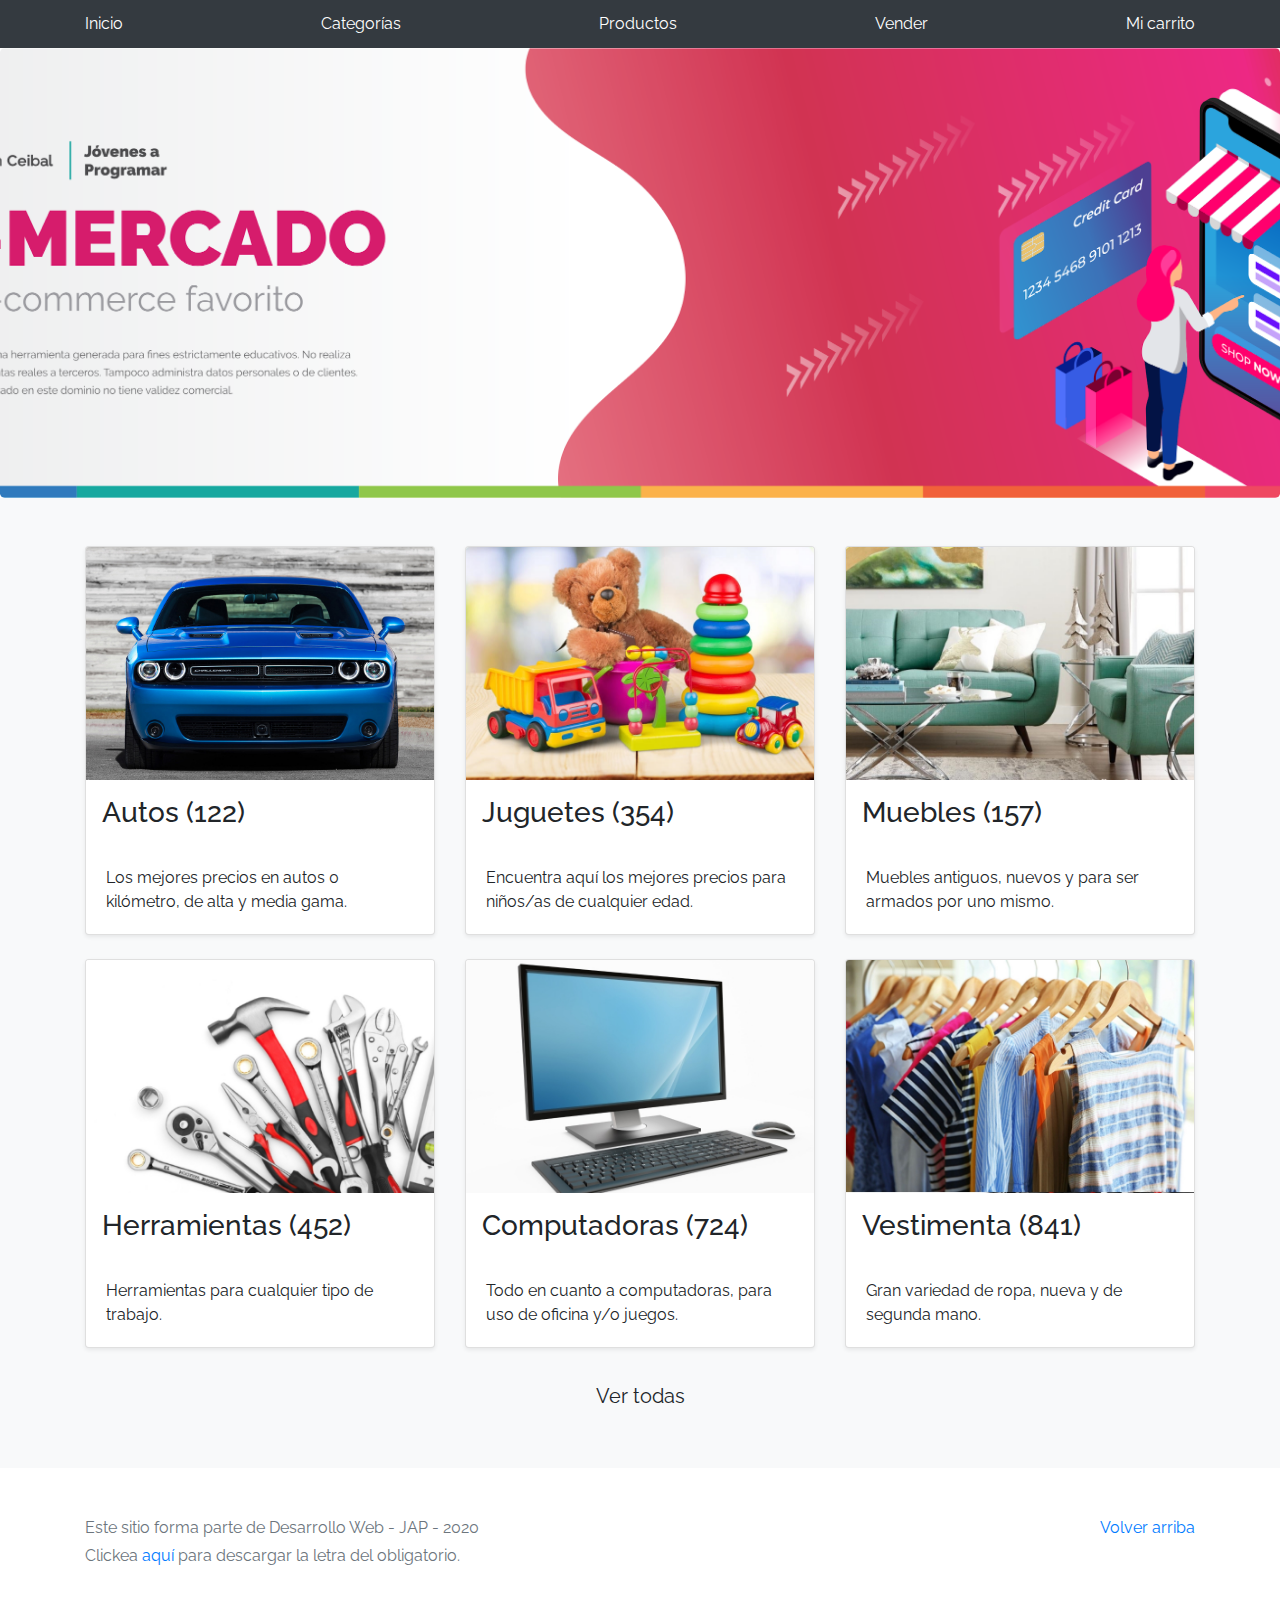
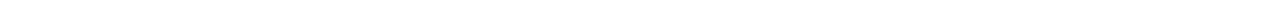
==== index.html @ f4ad732f "Inicio Proyecto" ====
<!DOCTYPE html>
<!-- saved from url=(0049)https://getbootstrap.com/docs/4.3/examples/album/ -->
<html lang="en">
  <head>
    <meta http-equiv="Content-Type" content="text/html; charset=UTF-8">
    <meta name="viewport" content="width=device-width, initial-scale=1, shrink-to-fit=no">
    <meta name="description" content="">
    <title>eMercado - Todo lo que busques está aquí</title>

    <link rel="canonical" href="https://getbootstrap.com/docs/4.3/examples/album/">
    <link href="https://fonts.googleapis.com/css?family=Raleway:300,300i,400,400i,700,700i,900,900i" rel="stylesheet">
    <!-- Bootstrap core CSS -->
    <link href="css/bootstrap.min.css" rel="stylesheet">
    <link href="css/styles.css" rel="stylesheet">
  </head>
  <body>
    <nav class="site-header sticky-top py-1 bg-dark">
      <div class="container d-flex flex-column flex-md-row justify-content-between">
        <a class="py-2 d-none d-md-inline-block" href="index.html">Inicio</a>
        <a class="py-2 d-none d-md-inline-block" href="categories.html">Categorías</a>
        <a class="py-2 d-none d-md-inline-block" href="products.html">Productos</a>
        <a class="py-2 d-none d-md-inline-block" href="sell.html">Vender</a>
        <a class="py-2 d-none d-md-inline-block" href="cart.html">Mi carrito</a>
      </div>
    </nav>
    <main role="main">
      <section class="jumbotron text-center">
        <div class="m-5">
          <h1></h1>
        </div>
      </section>
      <div class="album py-5 bg-light">
        <div class="container">
          <div class="row">
            <div class="col-md-4">
              <a href="categories.html" class="card mb-4 shadow-sm custom-card">
                <img class="bd-placeholder-img card-img-top"  src="img/cat1.jpg">
                <h3 class="m-3">Autos (122)</h3>
                <div class="card-body">
                  <p class="card-text">Los mejores precios en autos 0 kilómetro, de alta y media gama.</p>
                </div>
              </a>
            </div>
            <div class="col-md-4">
                <a href="categories.html" class="card mb-4 shadow-sm custom-card">
                  <img class="bd-placeholder-img card-img-top" src="img/cat2.jpg">
                  <h3 class="m-3">Juguetes (354)</h3>
                  <div class="card-body">
                    <p class="card-text">Encuentra aquí los mejores precios para niños/as de cualquier edad.</p>
                  </div>
                </a>
            </div>
            <div class="col-md-4">
                <a href="categories.html" class="card mb-4 shadow-sm custom-card">
                  <img class="bd-placeholder-img card-img-top" src="img/cat3.jpg">
                  <h3 class="m-3">Muebles (157)</h3>
                  <div class="card-body">
                    <p class="card-text">Muebles antiguos, nuevos y para ser armados por uno mismo.</p>
                  </div>
                </a>
            </div>
            <div class="col-md-4">
                <a href="categories.html" class="card mb-4 shadow-sm custom-card">
                  <img class="bd-placeholder-img card-img-top" src="img/cat4.jpg">
                  <h3 class="m-3">Herramientas (452)</h3>
                  <div class="card-body">
                    <p class="card-text">Herramientas para cualquier tipo de trabajo.</p>
                  </div>
                </a>
            </div>
            <div class="col-md-4">
                <a href="categories.html" class="card mb-4 shadow-sm custom-card">
                  <img class="bd-placeholder-img card-img-top" src="img/cat5.jpg">
                  <h3 class="m-3">Computadoras (724)</h3>
                  <div class="card-body">
                    <p class="card-text">Todo en cuanto a computadoras, para uso de oficina y/o juegos.</p>
                  </div>
                </a>
            </div>
            <div class="col-md-4">
                <a href="categories.html" class="card mb-4 shadow-sm custom-card">
                  <img class="bd-placeholder-img card-img-top" src="img/cat6.jpg">
                  <h3 class="m-3">Vestimenta (841)</h3>
                  <div class="card-body">
                    <p class="card-text">Gran variedad de ropa, nueva y de segunda mano.</p>
                  </div>
                </a>
            </div>
          </div>
          <div class="row">
              <a type="button" class="btn btn-light btn-lg btn-block" href="categories.html">Ver todas</a>
          </div>
        </div>
      </div>
    </main>
    <footer class="text-muted">
      <div class="container">
        <p class="float-right">
          <a href="#">Volver arriba</a>
        </p>
        <p>Este sitio forma parte de Desarrollo Web - JAP - 2020</p>
        <p>Clickea <a target="_blank" href="Letra.pdf">aquí</a> para descargar la letra del obligatorio.</p>
      </div>
    </footer>
    <script src="js/jquery-3.4.1.min.js"></script>
    <script src="js/bootstrap.bundle.min.js"></script>
    <script src="js/init.js"></script>
  </body>
</html>
---- css/styles.css ----
.jumbotron, .card-body, .container, .site-header{
    font-family: 'Raleway', serif !important;
}

.jumbotron .display-4{
    font-weight: bold;
}

.jumbotron {
  height: 50vh;
  padding: 5em inherit;
  margin-bottom: 0;
  background-color: #53C0FB;
  background: url('../img/cover_back.png');
  background-size: cover;
  background-position: center;
  background-repeat: no-repeat;
  color: black;
  font-weight: bold;
}

@media (min-width: 768px) {
  .jumbotron {
    padding-top: 6rem;
    padding-bottom: 6rem;
  }
}

.jumbotron p:last-child {
  margin-bottom: 0;
}

.jumbotron-heading {
  font-weight: 300;
}

.jumbotron .container {
  max-width: 40rem;
  background-color: rgba(255, 255, 255, 0.5);
  border-radius: 10px;
  text-shadow: 1px 1px 2px grey;
}

.jumbotron .lead{
  font-size: 38px;
}

footer {
  padding-top: 3rem;
  padding-bottom: 3rem;
}

footer p {
  margin-bottom: .25rem;
}

.site-header a {
  color: white;
  transition: ease-in-out color .15s;
}

.light-text {
  color: white;
}

.site-header .dropdown-menu a {
  color: black;
}

.dropzone{
  border: 2px dashed #0087F7;
  border-radius: 5px;
  background: white;
}

.alert{
  position: fixed;
  top:80px;
  width: 50%;
  left: 50%;
  transform: translate(-50%, 0);
}

.lds-ring {
  display: inline-block;
  position: relative;
  width: 64px;
  height: 64px;
  top:50%;
  left: 50%;
}
.lds-ring div {
  box-sizing: border-box;
  display: block;
  position: absolute;
  width: 51px;
  height: 51px;
  margin: 6px;
  border: 6px solid #fff;
  border-radius: 50%;
  animation: lds-ring 1.2s cubic-bezier(0.5, 0, 0.5, 1) infinite;
  border-color: #fff transparent transparent transparent;
}
.lds-ring div:nth-child(1) {
  animation-delay: -0.45s;
}
.lds-ring div:nth-child(2) {
  animation-delay: -0.3s;
}
.lds-ring div:nth-child(3) {
  animation-delay: -0.15s;
}
@keyframes lds-ring {
  0% {
    transform: rotate(0deg);
  }
  100% {
    transform: rotate(360deg);
  }
}

#spinner-wrapper{
  position: fixed;
  background-color: rgba(0,0,0,0.5);
  width:100%;
  height: 100%;
  top:0;
  left:0;
  z-index: 1021;
  display: none;
}

a.custom-card,
a.custom-card:hover {
  color: inherit;
  text-decoration: inherit;
}

.checked {
  color: orange;
}
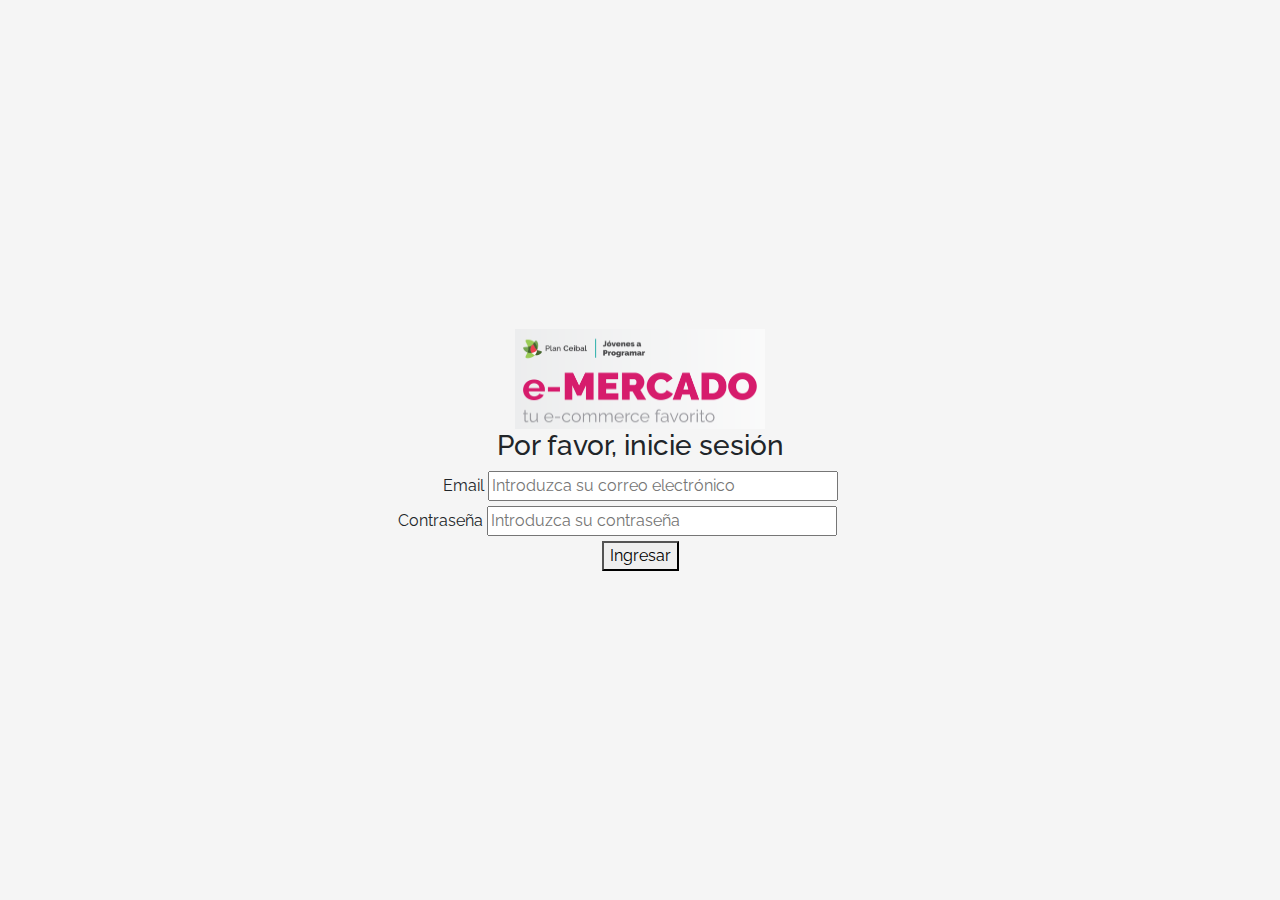
==== commit 63428d9f: "cambio de links" ====
--- a/index.html
+++ b/index.html
@@ -1,109 +1,73 @@
 <!DOCTYPE html>
 <!-- saved from url=(0049)https://getbootstrap.com/docs/4.3/examples/album/ -->
 <html lang="en">
-  <head>
-    <meta http-equiv="Content-Type" content="text/html; charset=UTF-8">
-    <meta name="viewport" content="width=device-width, initial-scale=1, shrink-to-fit=no">
-    <meta name="description" content="">
-    <title>eMercado - Todo lo que busques está aquí</title>
 
-    <link rel="canonical" href="https://getbootstrap.com/docs/4.3/examples/album/">
-    <link href="https://fonts.googleapis.com/css?family=Raleway:300,300i,400,400i,700,700i,900,900i" rel="stylesheet">
-    <!-- Bootstrap core CSS -->
-    <link href="css/bootstrap.min.css" rel="stylesheet">
-    <link href="css/styles.css" rel="stylesheet">
-  </head>
-  <body>
-    <nav class="site-header sticky-top py-1 bg-dark">
-      <div class="container d-flex flex-column flex-md-row justify-content-between">
-        <a class="py-2 d-none d-md-inline-block" href="index.html">Inicio</a>
-        <a class="py-2 d-none d-md-inline-block" href="categories.html">Categorías</a>
-        <a class="py-2 d-none d-md-inline-block" href="products.html">Productos</a>
-        <a class="py-2 d-none d-md-inline-block" href="sell.html">Vender</a>
-        <a class="py-2 d-none d-md-inline-block" href="cart.html">Mi carrito</a>
-      </div>
-    </nav>
-    <main role="main">
-      <section class="jumbotron text-center">
-        <div class="m-5">
-          <h1></h1>
-        </div>
-      </section>
-      <div class="album py-5 bg-light">
-        <div class="container">
-          <div class="row">
-            <div class="col-md-4">
-              <a href="categories.html" class="card mb-4 shadow-sm custom-card">
-                <img class="bd-placeholder-img card-img-top"  src="img/cat1.jpg">
-                <h3 class="m-3">Autos (122)</h3>
-                <div class="card-body">
-                  <p class="card-text">Los mejores precios en autos 0 kilómetro, de alta y media gama.</p>
-                </div>
-              </a>
-            </div>
-            <div class="col-md-4">
-                <a href="categories.html" class="card mb-4 shadow-sm custom-card">
-                  <img class="bd-placeholder-img card-img-top" src="img/cat2.jpg">
-                  <h3 class="m-3">Juguetes (354)</h3>
-                  <div class="card-body">
-                    <p class="card-text">Encuentra aquí los mejores precios para niños/as de cualquier edad.</p>
-                  </div>
-                </a>
-            </div>
-            <div class="col-md-4">
-                <a href="categories.html" class="card mb-4 shadow-sm custom-card">
-                  <img class="bd-placeholder-img card-img-top" src="img/cat3.jpg">
-                  <h3 class="m-3">Muebles (157)</h3>
-                  <div class="card-body">
-                    <p class="card-text">Muebles antiguos, nuevos y para ser armados por uno mismo.</p>
-                  </div>
-                </a>
-            </div>
-            <div class="col-md-4">
-                <a href="categories.html" class="card mb-4 shadow-sm custom-card">
-                  <img class="bd-placeholder-img card-img-top" src="img/cat4.jpg">
-                  <h3 class="m-3">Herramientas (452)</h3>
-                  <div class="card-body">
-                    <p class="card-text">Herramientas para cualquier tipo de trabajo.</p>
-                  </div>
-                </a>
-            </div>
-            <div class="col-md-4">
-                <a href="categories.html" class="card mb-4 shadow-sm custom-card">
-                  <img class="bd-placeholder-img card-img-top" src="img/cat5.jpg">
-                  <h3 class="m-3">Computadoras (724)</h3>
-                  <div class="card-body">
-                    <p class="card-text">Todo en cuanto a computadoras, para uso de oficina y/o juegos.</p>
-                  </div>
-                </a>
-            </div>
-            <div class="col-md-4">
-                <a href="categories.html" class="card mb-4 shadow-sm custom-card">
-                  <img class="bd-placeholder-img card-img-top" src="img/cat6.jpg">
-                  <h3 class="m-3">Vestimenta (841)</h3>
-                  <div class="card-body">
-                    <p class="card-text">Gran variedad de ropa, nueva y de segunda mano.</p>
-                  </div>
-                </a>
-            </div>
-          </div>
-          <div class="row">
-              <a type="button" class="btn btn-light btn-lg btn-block" href="categories.html">Ver todas</a>
-          </div>
-        </div>
-      </div>
-    </main>
-    <footer class="text-muted">
-      <div class="container">
-        <p class="float-right">
-          <a href="#">Volver arriba</a>
-        </p>
-        <p>Este sitio forma parte de Desarrollo Web - JAP - 2020</p>
-        <p>Clickea <a target="_blank" href="Letra.pdf">aquí</a> para descargar la letra del obligatorio.</p>
-      </div>
-    </footer>
-    <script src="js/jquery-3.4.1.min.js"></script>
-    <script src="js/bootstrap.bundle.min.js"></script>
-    <script src="js/init.js"></script>
-  </body>
+<head>
+  <meta http-equiv="Content-Type" content="text/html; charset=UTF-8">
+  <meta name="viewport" content="width=device-width, initial-scale=1, shrink-to-fit=no">
+  <meta name="description" content="">
+  <title>eMercado - Todo lo que busques está aquí</title>
+
+  <link rel="canonical" href="https://getbootstrap.com/docs/4.3/examples/album/">
+  <link href="https://fonts.googleapis.com/css?family=Raleway:300,300i,400,400i,700,700i,900,900i" rel="stylesheet">
+  <!-- Bootstrap core CSS -->
+  <link href="css/bootstrap.min.css" rel="stylesheet">
+  <link href="css/styles.css" rel="stylesheet">
+  <style>
+    html, body{
+      height: 100%;
+    }
+
+    body {
+      display: -ms-flexbox;
+      display: flex;
+      -ms-flex-align: center;
+      align-items: center;
+      padding-top: 40px;
+      padding-bottom: 40px;
+      background-color: #f5f5f5;
+    }
+
+    .signin {
+      width: 100%;
+      max-width: 330px;
+      padding: 15px;
+      margin: auto;
+    }
+
+    #loginh1{
+      font-size: 28px;
+    }
+
+    .inputs{
+      width: 350px;
+    }
+
+    #userP{
+      margin-right: 45px;
+    }
+    
+  </style>
+</head>
+
+<body class="text-center">
+  <div class="container p-5">
+    <form class="formSignIn">
+      <img src="img/login.png" alt="Login Image" width="250" height="100">
+      <br>
+      <h1 id="loginh1">Por favor, inicie sesión</h1>
+      <label for="userEmail">Email</label>
+      <input class="inputs" name="userEmail" type="email" placeholder="Introduzca su correo electrónico" required>
+      <br>
+      <label for="userPassword">Contraseña</label>
+      <input class="inputs" id="userP" name="userPassword" type="password" placeholder="Introduzca su contraseña" required>
+      <br>
+      <button id="submit">Ingresar</button>
+
+    </form>
+  </div>
+
+  <script src="js/init.js"></script>
+  <script src="js/index.js"></script>
+</body>
 </html>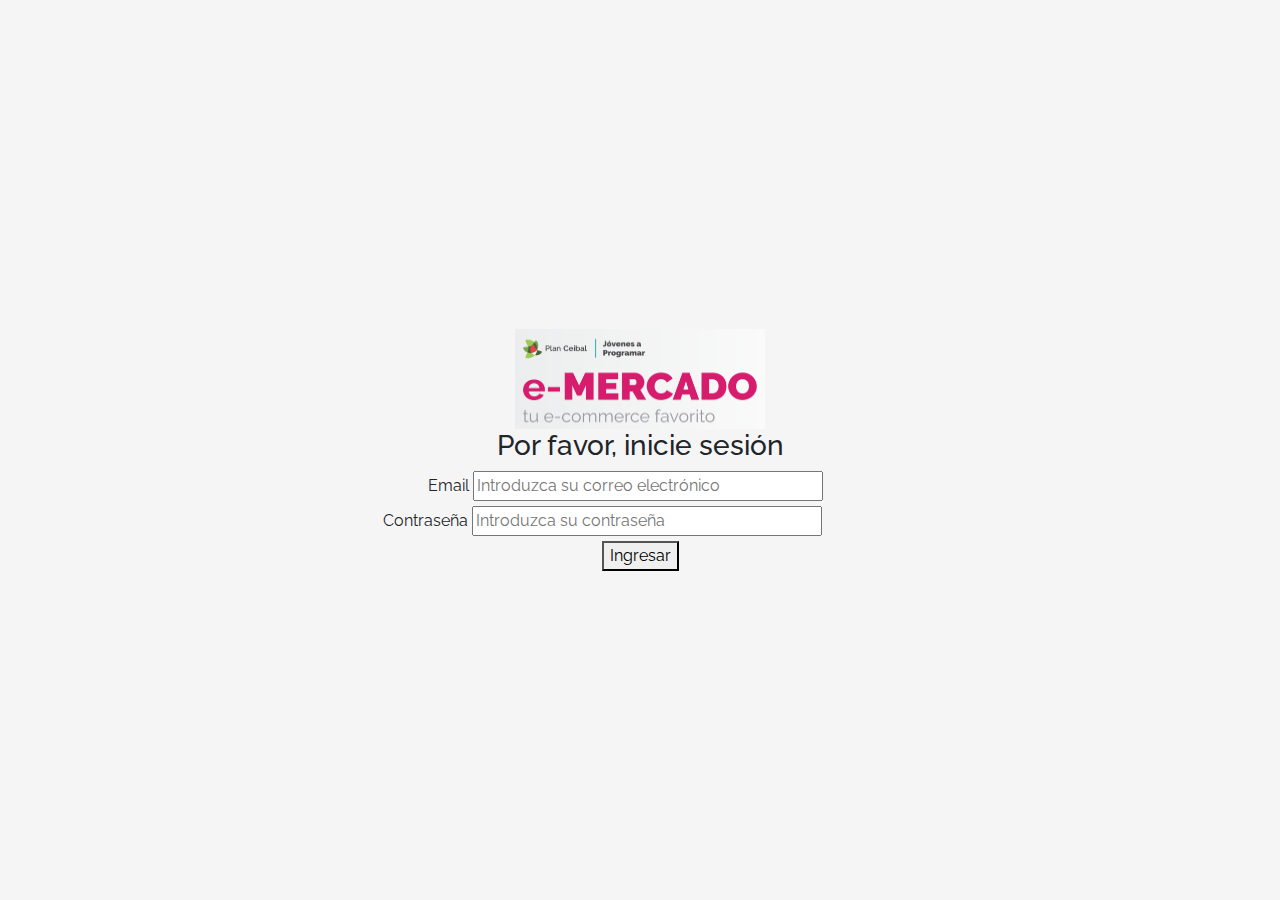
==== commit 0197d206: "Listado de Productos" ====
--- a/index.html
+++ b/index.html
@@ -35,39 +35,42 @@
       margin: auto;
     }
 
-    #loginh1{
+    #loginh1 {
       font-size: 28px;
     }
 
-    .inputs{
+    .inputs {
       width: 350px;
+      margin-right: 30px;
     }
 
-    #userP{
-      margin-right: 45px;
+    #userP {
+      margin-right: 75px;
     }
-    
+
   </style>
+
 </head>
 
 <body class="text-center">
+
   <div class="container p-5">
     <form class="formSignIn">
       <img src="img/login.png" alt="Login Image" width="250" height="100">
       <br>
       <h1 id="loginh1">Por favor, inicie sesión</h1>
       <label for="userEmail">Email</label>
-      <input class="inputs" name="userEmail" type="email" placeholder="Introduzca su correo electrónico" required>
+      <input class="inputs" id="userE" name="userEmail" type="email" placeholder="Introduzca su correo electrónico">
       <br>
       <label for="userPassword">Contraseña</label>
-      <input class="inputs" id="userP" name="userPassword" type="password" placeholder="Introduzca su contraseña" required>
+      <input class="inputs" id="userP" name="userPassword" type="password" placeholder="Introduzca su contraseña">
       <br>
-      <button id="submit">Ingresar</button>
-
+      <button type="button" id="submit">Ingresar</button>
     </form>
   </div>
 
   <script src="js/init.js"></script>
-  <script src="js/index.js"></script>
+  <script src="js/login.js"></script>
+
 </body>
 </html>